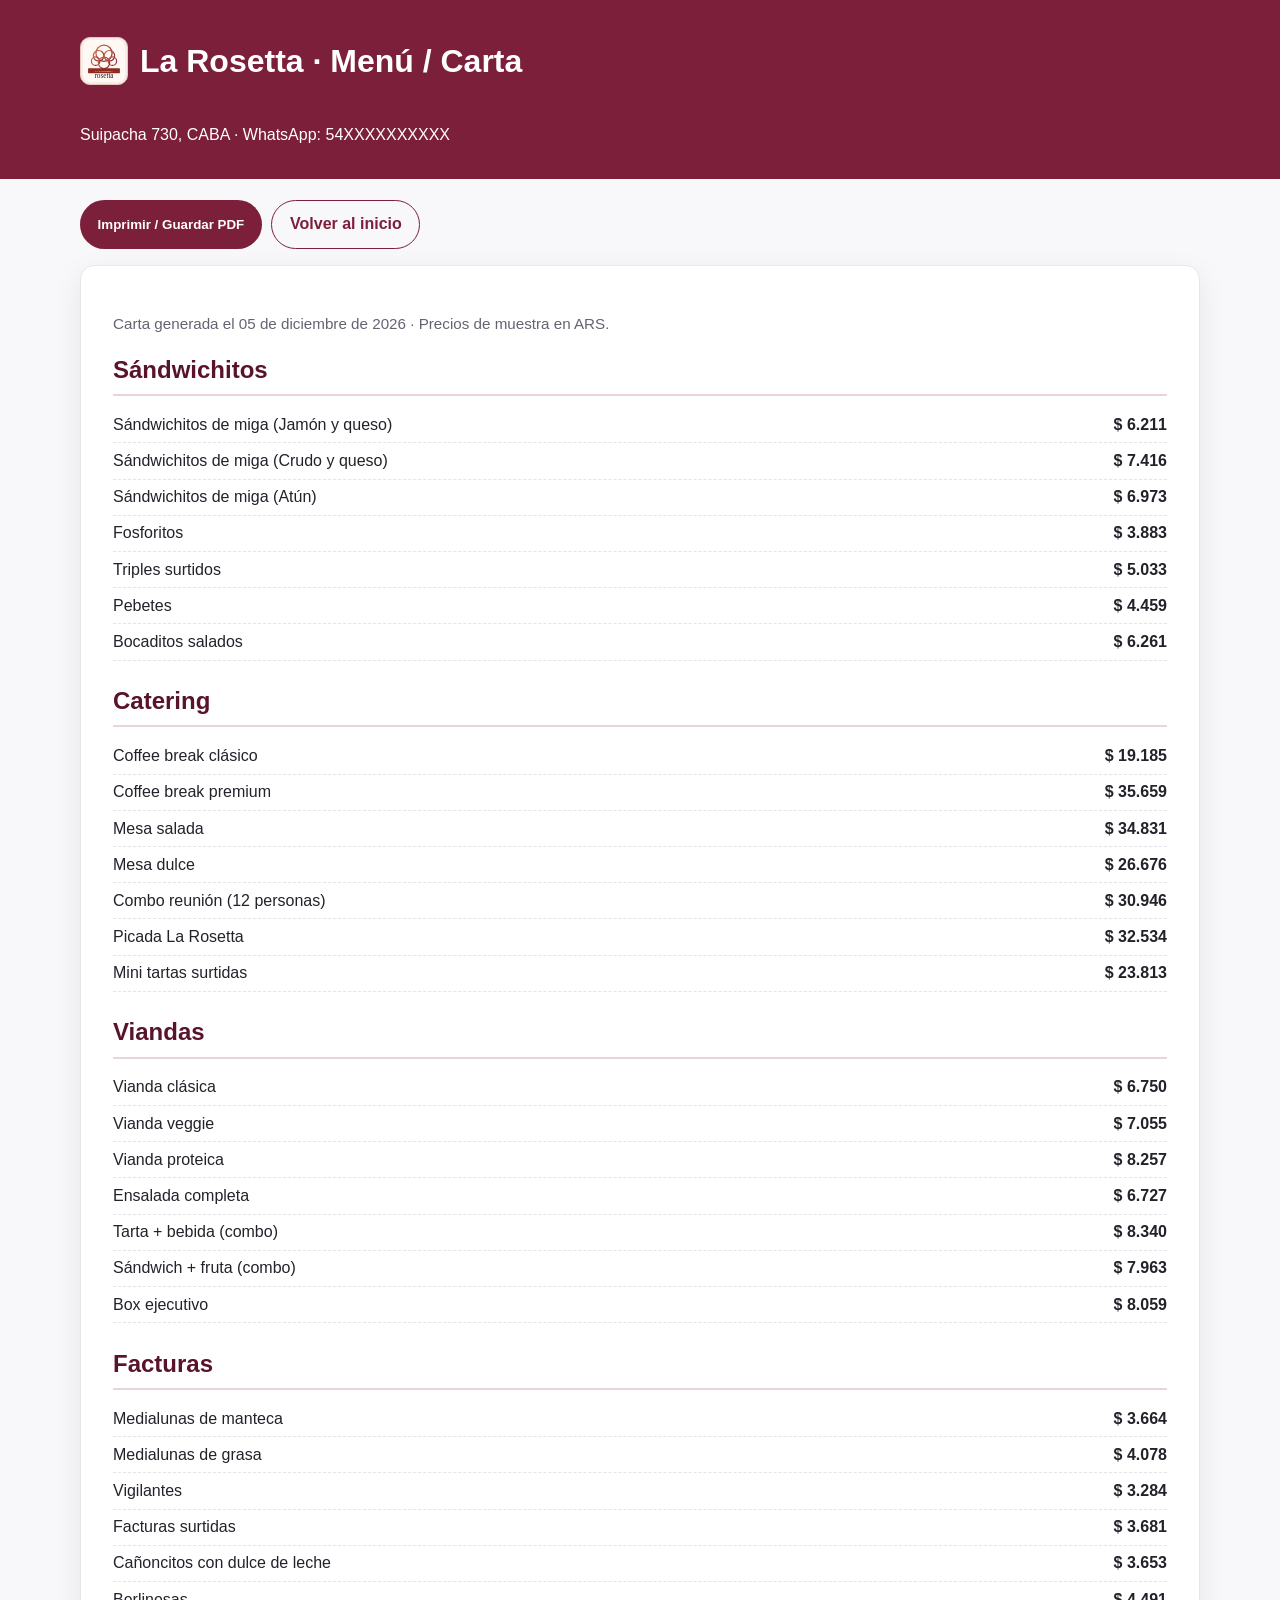
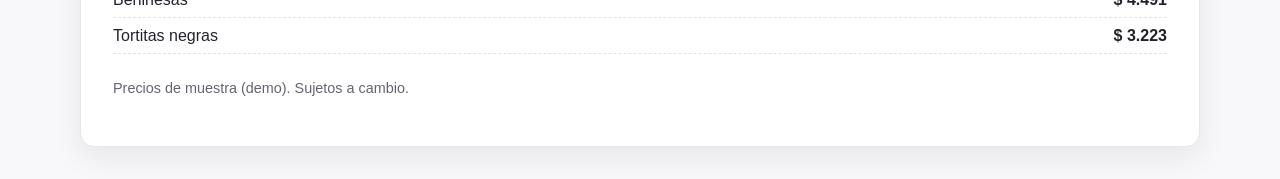
==== menu.html @ 27c0cc7e "Agregar logo oficial en cabecera y reforzar visibilidad de imágenes" ====
<!doctype html>
<html lang="es">
  <head>
    <meta charset="UTF-8" />
    <meta name="viewport" content="width=device-width, initial-scale=1.0" />
    <title>La Rosetta | Menú Imprimible</title>
    <link rel="stylesheet" href="css/styles.css" />
  </head>
  <body class="print-page">
    <header class="print-header">
      <div class="container">
        <div class="print-brand">
          <img class="logo-mark logo-mark-print" data-official-logo="true" alt="Logo oficial de La Rosetta" />
          <h1>La Rosetta · Menú / Carta</h1>
        </div>
        <p>Suipacha 730, CABA · WhatsApp: <span id="waText">54XXXXXXXXXX</span></p>
      </div>
    </header>

    <main class="print-main">
      <div class="container">
        <div class="print-tools">
          <button id="printBtn" class="btn btn-secondary" type="button">Imprimir / Guardar PDF</button>
          <a href="index.html" class="btn btn-tertiary">Volver al inicio</a>
        </div>

        <article class="menu-sheet">
          <p class="menu-meta">
            Carta generada el <span id="menuGeneratedAt"></span> · Precios de muestra en ARS.
          </p>
          <div id="menuContent"></div>
          <p class="menu-footer-note">Precios de muestra (demo). Sujetos a cambio.</p>
        </article>
      </div>
    </main>

    <script src="js/app.js" defer></script>
  </body>
</html>
---- css/styles.css ----
:root {
  --bordo: #7b1f3a;
  --bordo-oscuro: #5a142a;
  --blanco: #ffffff;
  --gris-fondo: #f6f6f8;
  --gris-borde: #e6e6eb;
  --texto: #24212a;
  --texto-suave: #676271;
  --acento: #c48a2f;
  --sombra: 0 10px 30px rgba(31, 14, 21, 0.08);
  --radius: 16px;
}

* {
  box-sizing: border-box;
}

html {
  scroll-behavior: smooth;
}

body {
  margin: 0;
  font-family: "Inter", "Segoe UI", Roboto, Helvetica, Arial, sans-serif;
  color: var(--texto);
  background: var(--gris-fondo);
  line-height: 1.5;
}

img {
  max-width: 100%;
  display: block;
}

a {
  color: inherit;
}

.container {
  width: min(1120px, 92vw);
  margin-inline: auto;
}

.section {
  padding: 3.5rem 0;
}

.section-title {
  margin: 0 0 0.7rem;
  font-size: clamp(1.6rem, 3vw, 2.2rem);
}

.section-intro {
  margin: 0;
  color: var(--texto-suave);
  max-width: 68ch;
}

.site-header {
  position: sticky;
  top: 0;
  z-index: 30;
  background: rgba(123, 31, 58, 0.96);
  backdrop-filter: blur(8px);
  color: var(--blanco);
  border-bottom: 1px solid rgba(255, 255, 255, 0.12);
}

.header-inner {
  min-height: 72px;
  display: flex;
  align-items: center;
  justify-content: space-between;
  gap: 1rem;
}

.logo {
  text-decoration: none;
  font-size: 1.35rem;
  font-weight: 800;
  letter-spacing: 0.5px;
}


.logo {
  display: inline-flex;
  align-items: center;
  gap: 0.55rem;
}

.logo-mark {
  width: 48px;
  height: 48px;
  border-radius: 10px;
  background: rgba(255, 255, 255, 0.08);
  border: 1px solid rgba(255, 255, 255, 0.2);
  object-fit: contain;
  padding: 2px;
}

.logo-mark-print {
  background: #f8ece8;
  border-color: #e6c7bc;
}

.logo-text {
  display: inline-block;
}

.print-brand {
  display: flex;
  align-items: center;
  gap: 0.75rem;
}
.nav {
  display: none;
}

.nav-list {
  list-style: none;
  display: flex;
  gap: 1rem;
  margin: 0;
  padding: 0;
}

.nav-list a {
  text-decoration: none;
  padding: 0.45rem 0.6rem;
  border-radius: 8px;
}

.nav-list a:hover,
.nav-list a:focus-visible {
  background: rgba(255, 255, 255, 0.17);
}

.btn {
  display: inline-flex;
  align-items: center;
  justify-content: center;
  gap: 0.45rem;
  border: none;
  border-radius: 999px;
  padding: 0.72rem 1.1rem;
  font-weight: 700;
  text-decoration: none;
  cursor: pointer;
  transition: transform 0.2s ease, background-color 0.2s ease;
}

.btn:hover,
.btn:focus-visible {
  transform: translateY(-1px);
}

.btn-primary {
  background: var(--blanco);
  color: var(--bordo);
}

.btn-secondary {
  background: var(--bordo);
  color: var(--blanco);
}

.btn-tertiary {
  background: transparent;
  color: var(--bordo);
  border: 1px solid var(--bordo);
}

.btn:focus-visible,
.input:focus-visible,
.filter-chip:focus-visible {
  outline: 3px solid var(--acento);
  outline-offset: 2px;
}

.hero {
  background: linear-gradient(to bottom, rgba(20, 8, 13, 0.72), rgba(20, 8, 13, 0.35)),
    url("https://loremflickr.com/1800/1100/bakery,pastry?lock=200") center/cover no-repeat;
  color: var(--blanco);
}

.hero-inner {
  padding: 5.2rem 0 4.2rem;
}

.hero h1 {
  font-size: clamp(2rem, 6vw, 3.35rem);
  margin-bottom: 0.8rem;
  line-height: 1.15;
  max-width: 18ch;
}

.hero p {
  max-width: 60ch;
  margin: 0 0 1.4rem;
}

.hero-actions {
  display: flex;
  flex-wrap: wrap;
  gap: 0.8rem;
}

.grid {
  display: grid;
  gap: 1rem;
}

.highlight-grid,
.catalog-grid,
.gallery-grid {
  grid-template-columns: 1fr;
}

.card {
  background: var(--blanco);
  border: 1px solid var(--gris-borde);
  border-radius: var(--radius);
  box-shadow: var(--sombra);
  overflow: hidden;
}

.card-body {
  padding: 1rem;
}

.card-image {
  width: 100%;
  aspect-ratio: 4 / 3;
  object-fit: cover;
}

.card h3 {
  margin: 0 0 0.45rem;
  font-size: 1.1rem;
}

.card p {
  margin: 0 0 0.9rem;
  color: var(--texto-suave);
}

.tags {
  display: flex;
  gap: 0.4rem;
  flex-wrap: wrap;
  margin-bottom: 1rem;
}

.tag {
  padding: 0.2rem 0.5rem;
  font-size: 0.8rem;
  border-radius: 999px;
  background: #f8ecf1;
  color: var(--bordo);
  border: 1px solid #f0dae3;
}

.price-row {
  display: flex;
  align-items: center;
  justify-content: space-between;
  gap: 0.8rem;
}

.price {
  font-size: 1.2rem;
  font-weight: 800;
  color: var(--bordo-oscuro);
}

.catalog-controls {
  display: grid;
  gap: 0.8rem;
  margin: 1.3rem 0 1rem;
}

.filter-chips {
  display: flex;
  flex-wrap: wrap;
  gap: 0.5rem;
}

.filter-chip {
  padding: 0.5rem 0.85rem;
  border-radius: 999px;
  border: 1px solid var(--gris-borde);
  background: var(--blanco);
  cursor: pointer;
  font-weight: 600;
}

.filter-chip.active {
  background: var(--bordo);
  color: var(--blanco);
  border-color: var(--bordo);
}

.input {
  width: 100%;
  border: 1px solid var(--gris-borde);
  border-radius: 10px;
  padding: 0.7rem 0.8rem;
  font: inherit;
}

.notice {
  color: var(--texto-suave);
  font-size: 0.93rem;
}

.split {
  display: grid;
  gap: 1rem;
}

.info-box {
  background: var(--blanco);
  border: 1px solid var(--gris-borde);
  border-radius: var(--radius);
  padding: 1rem;
}

.steps {
  padding-left: 1.2rem;
  margin: 0;
}

.gallery-item figure {
  margin: 0;
}

.gallery-item figcaption {
  padding: 0.65rem 0.8rem;
  font-size: 0.9rem;
  background: var(--blanco);
}

.contact-grid {
  display: grid;
  gap: 1rem;
}

.contact-card,
.map-card {
  background: var(--blanco);
  border: 1px solid var(--gris-borde);
  border-radius: var(--radius);
  padding: 1rem;
}

.map-placeholder {
  border-radius: 12px;
  border: 1px dashed var(--gris-borde);
  padding: 1.2rem;
  color: var(--texto-suave);
}

.footer {
  background: #1d1a22;
  color: #e8e6ee;
  padding: 2rem 0;
}

.footer-row {
  display: flex;
  flex-direction: column;
  gap: 1rem;
}

.footer-note {
  color: #c9c3d3;
  font-size: 0.95rem;
}

/* Menú imprimible */
.print-page {
  background: #f8f8fb;
}

.print-header {
  background: var(--bordo);
  color: var(--blanco);
  padding: 1rem 0;
}

.print-main {
  padding: 1.3rem 0 2rem;
}

.menu-sheet {
  background: var(--blanco);
  border: 1px solid var(--gris-borde);
  border-radius: 14px;
  box-shadow: var(--sombra);
  padding: 1.3rem;
}

.menu-meta {
  color: var(--texto-suave);
  font-size: 0.95rem;
  margin-bottom: 1rem;
}

.menu-category {
  margin-bottom: 1.4rem;
  break-inside: avoid;
}

.menu-category h2 {
  border-bottom: 2px solid #ead3dc;
  padding-bottom: 0.4rem;
  margin: 0 0 0.7rem;
  color: var(--bordo-oscuro);
}

.menu-list {
  list-style: none;
  padding: 0;
  margin: 0;
}

.menu-list li {
  display: flex;
  justify-content: space-between;
  gap: 1rem;
  padding: 0.35rem 0;
  border-bottom: 1px dashed #e5e2ea;
}

.menu-footer-note {
  margin-top: 1.5rem;
  color: var(--texto-suave);
  font-size: 0.9rem;
}

.print-tools {
  display: flex;
  gap: 0.6rem;
  margin-bottom: 1rem;
}

@media (min-width: 760px) {
  .nav {
    display: block;
  }

  .highlight-grid {
    grid-template-columns: repeat(3, minmax(0, 1fr));
  }

  .catalog-grid {
    grid-template-columns: repeat(2, minmax(0, 1fr));
  }

  .gallery-grid {
    grid-template-columns: repeat(4, minmax(0, 1fr));
  }

  .split {
    grid-template-columns: 1.2fr 1fr;
  }

  .contact-grid {
    grid-template-columns: 1fr 1fr;
  }

  .footer-row {
    flex-direction: row;
    justify-content: space-between;
    align-items: center;
  }

  .menu-sheet {
    padding: 2rem;
  }
}

@media (min-width: 980px) {
  .catalog-grid {
    grid-template-columns: repeat(3, minmax(0, 1fr));
  }

  .catalog-controls {
    grid-template-columns: 1fr auto auto;
    align-items: center;
  }
}

@page {
  size: A4;
  margin: 14mm;
}

@media print {
  body {
    background: #fff;
    color: #111;
  }

  .site-header,
  .hero,
  .footer,
  .print-tools,
  .no-print {
    display: none !important;
  }

  .menu-sheet {
    box-shadow: none;
    border: none;
    border-radius: 0;
    padding: 0;
  }

  .print-header {
    background: #fff;
    color: #111;
    border-bottom: 2px solid #333;
    padding: 0 0 0.6rem;
    margin-bottom: 0.8rem;
  }

  .menu-category {
    break-inside: avoid;
    page-break-inside: avoid;
  }
}
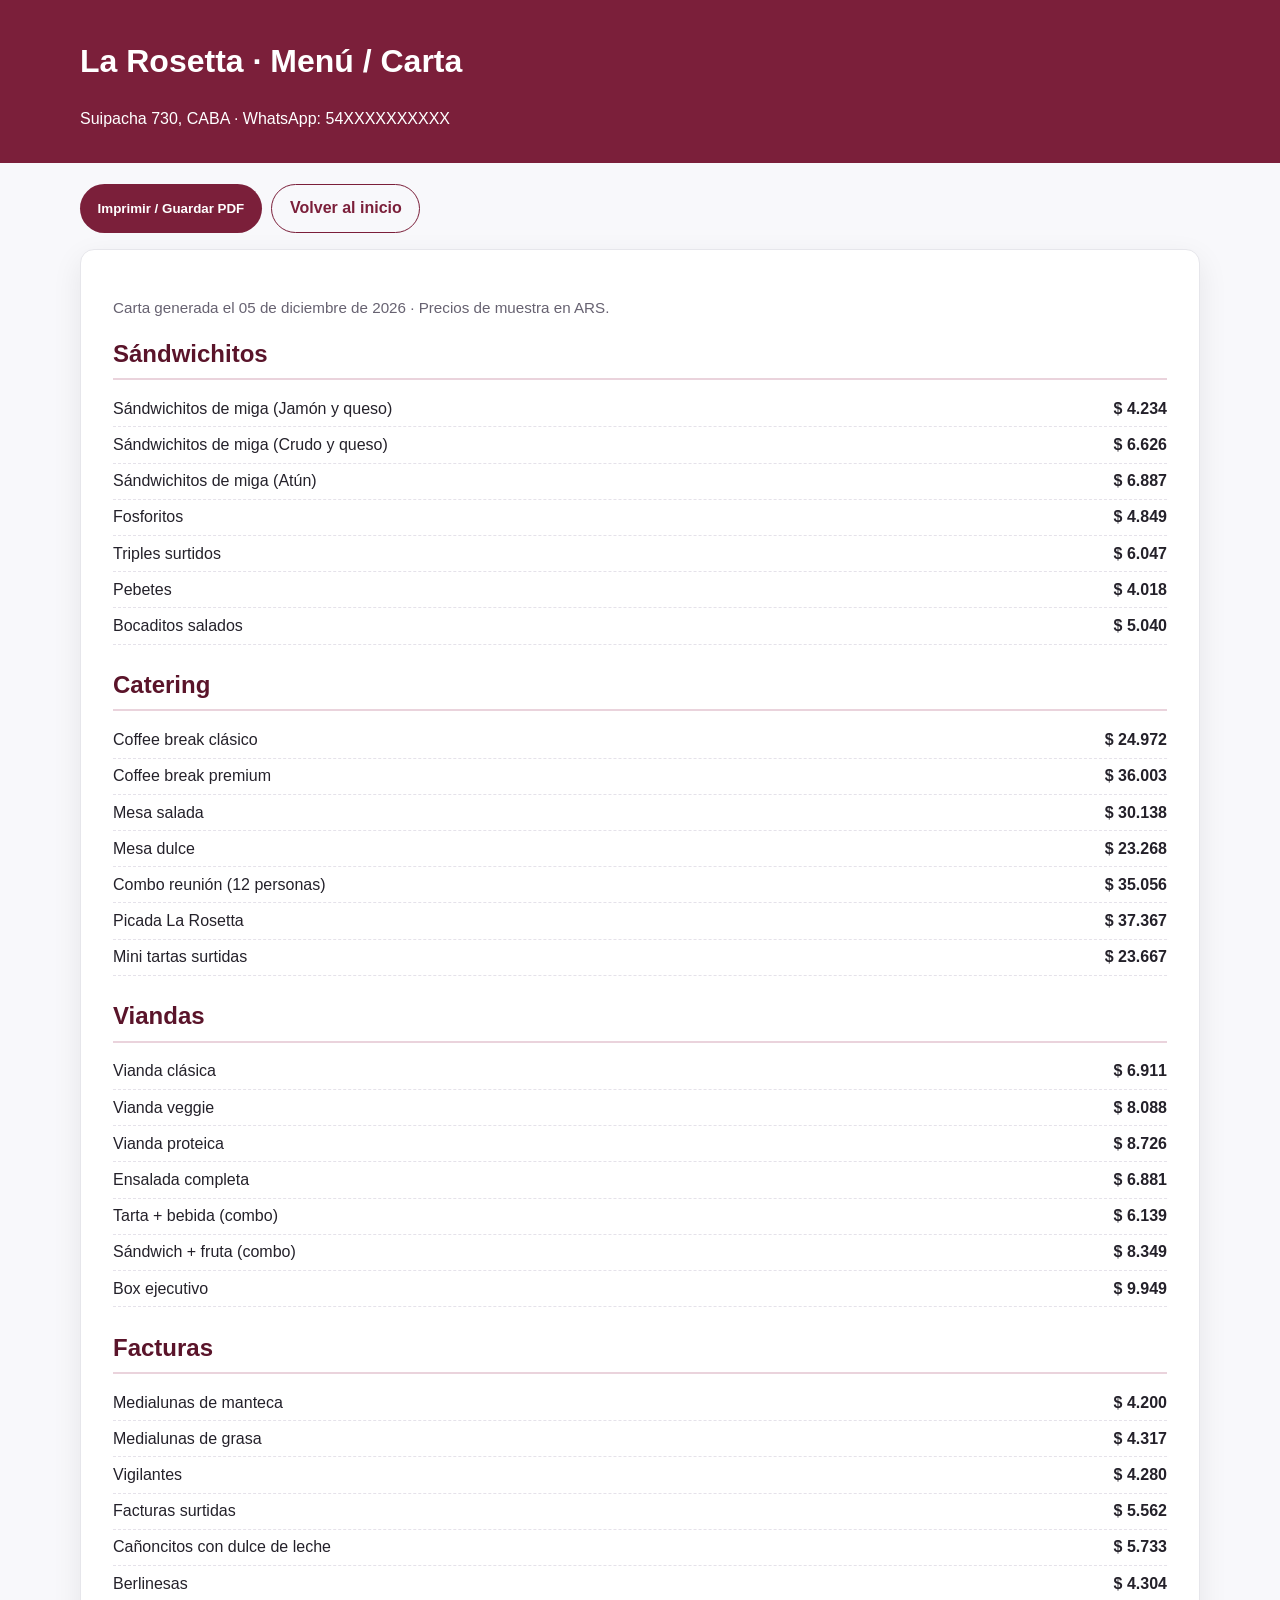
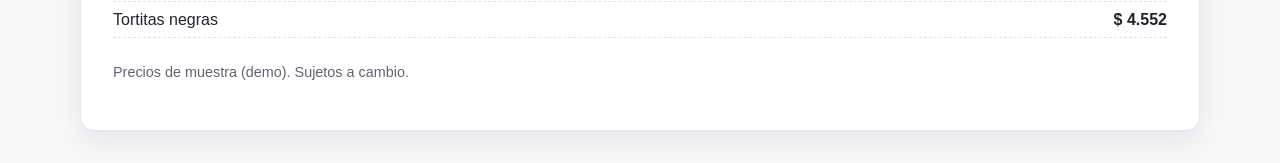
==== commit f776a43a: "Merge branch 'main' into codex/create-static-website-for-la-rosetta-qomp0w" ====
--- a/menu.html
+++ b/menu.html
@@ -9,10 +9,7 @@
   <body class="print-page">
     <header class="print-header">
       <div class="container">
-        <div class="print-brand">
-          <img class="logo-mark logo-mark-print" data-official-logo="true" alt="Logo oficial de La Rosetta" />
-          <h1>La Rosetta · Menú / Carta</h1>
-        </div>
+        <h1>La Rosetta · Menú / Carta</h1>
         <p>Suipacha 730, CABA · WhatsApp: <span id="waText">54XXXXXXXXXX</span></p>
       </div>
     </header>
--- a/css/styles.css
+++ b/css/styles.css
@@ -81,37 +81,6 @@
   letter-spacing: 0.5px;
 }
 
-
-.logo {
-  display: inline-flex;
-  align-items: center;
-  gap: 0.55rem;
-}
-
-.logo-mark {
-  width: 48px;
-  height: 48px;
-  border-radius: 10px;
-  background: rgba(255, 255, 255, 0.08);
-  border: 1px solid rgba(255, 255, 255, 0.2);
-  object-fit: contain;
-  padding: 2px;
-}
-
-.logo-mark-print {
-  background: #f8ece8;
-  border-color: #e6c7bc;
-}
-
-.logo-text {
-  display: inline-block;
-}
-
-.print-brand {
-  display: flex;
-  align-items: center;
-  gap: 0.75rem;
-}
 .nav {
   display: none;
 }
@@ -179,7 +148,8 @@
 
 .hero {
   background: linear-gradient(to bottom, rgba(20, 8, 13, 0.72), rgba(20, 8, 13, 0.35)),
-    url("https://loremflickr.com/1800/1100/bakery,pastry?lock=200") center/cover no-repeat;
+    url("https://images.unsplash.com/photo-1517433670267-08bbd4be890f?auto=format&fit=crop&w=1800&q=80") center/cover no-repeat;
+    url("https://source.unsplash.com/featured/?bakery,pastry") center/cover no-repeat;
   color: var(--blanco);
 }
 
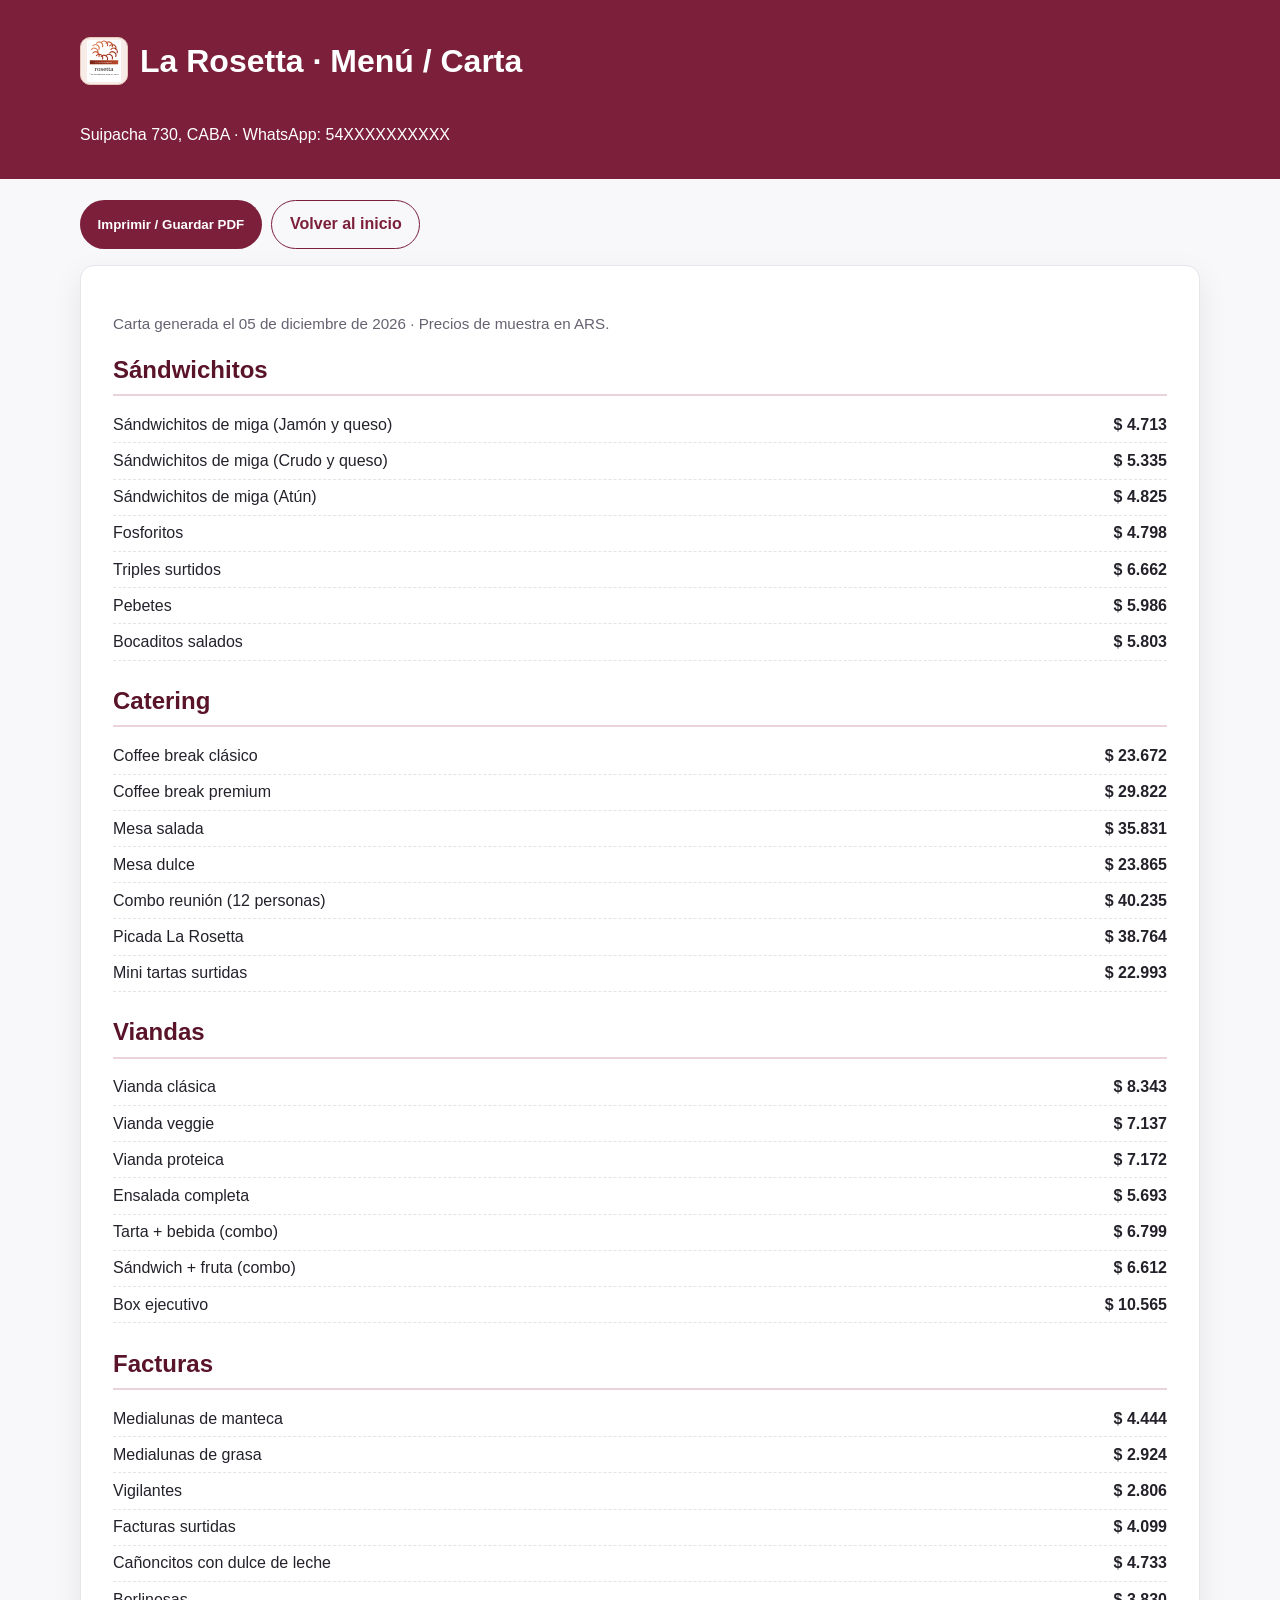
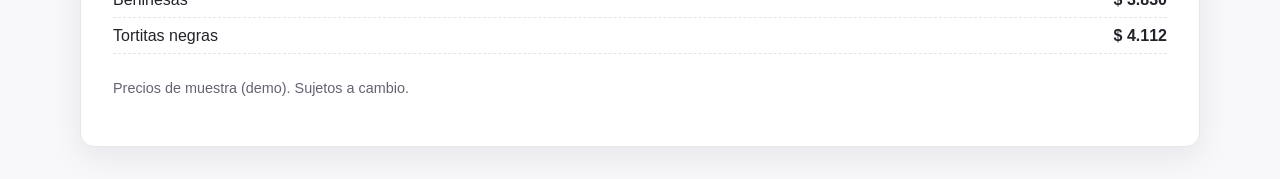
==== commit eb58e8d3: "Restaurar logo oficial en secciones clave y corregir imágenes del catálogo" ====
--- a/menu.html
+++ b/menu.html
@@ -9,7 +9,10 @@
   <body class="print-page">
     <header class="print-header">
       <div class="container">
-        <h1>La Rosetta · Menú / Carta</h1>
+        <div class="print-brand">
+          <img class="logo-mark logo-mark-print" data-official-logo="true" alt="Logo oficial de La Rosetta" />
+          <h1>La Rosetta · Menú / Carta</h1>
+        </div>
         <p>Suipacha 730, CABA · WhatsApp: <span id="waText">54XXXXXXXXXX</span></p>
       </div>
     </header>
--- a/css/styles.css
+++ b/css/styles.css
@@ -81,6 +81,37 @@
   letter-spacing: 0.5px;
 }
 
+
+.logo {
+  display: inline-flex;
+  align-items: center;
+  gap: 0.55rem;
+}
+
+.logo-mark {
+  width: 48px;
+  height: 48px;
+  border-radius: 10px;
+  background: rgba(255, 255, 255, 0.08);
+  border: 1px solid rgba(255, 255, 255, 0.2);
+  object-fit: contain;
+  padding: 2px;
+}
+
+.logo-mark-print {
+  background: #f8ece8;
+  border-color: #e6c7bc;
+}
+
+.logo-text {
+  display: inline-block;
+}
+
+.print-brand {
+  display: flex;
+  align-items: center;
+  gap: 0.75rem;
+}
 .nav {
   display: none;
 }
@@ -148,13 +179,20 @@
 
 .hero {
   background: linear-gradient(to bottom, rgba(20, 8, 13, 0.72), rgba(20, 8, 13, 0.35)),
-    url("https://images.unsplash.com/photo-1517433670267-08bbd4be890f?auto=format&fit=crop&w=1800&q=80") center/cover no-repeat;
-    url("https://source.unsplash.com/featured/?bakery,pastry") center/cover no-repeat;
+    url("https://images.unsplash.com/photo-1509440159596-0249088772ff?auto=format&fit=crop&w=1800&q=80") center/cover no-repeat;
   color: var(--blanco);
 }
 
 .hero-inner {
   padding: 5.2rem 0 4.2rem;
+}
+
+.hero-logo {
+  width: clamp(96px, 20vw, 150px);
+  height: auto;
+  object-fit: contain;
+  margin-bottom: 1rem;
+  filter: drop-shadow(0 8px 22px rgba(0, 0, 0, 0.35));
 }
 
 .hero h1 {
@@ -347,6 +385,19 @@
   font-size: 0.95rem;
 }
 
+.footer-brand {
+  display: inline-flex;
+  align-items: center;
+  gap: 0.65rem;
+}
+
+.footer-brand .logo-mark {
+  width: 40px;
+  height: 40px;
+  background: #fff;
+  border-color: rgba(255, 255, 255, 0.5);
+}
+
 /* Menú imprimible */
 .print-page {
   background: #f8f8fb;
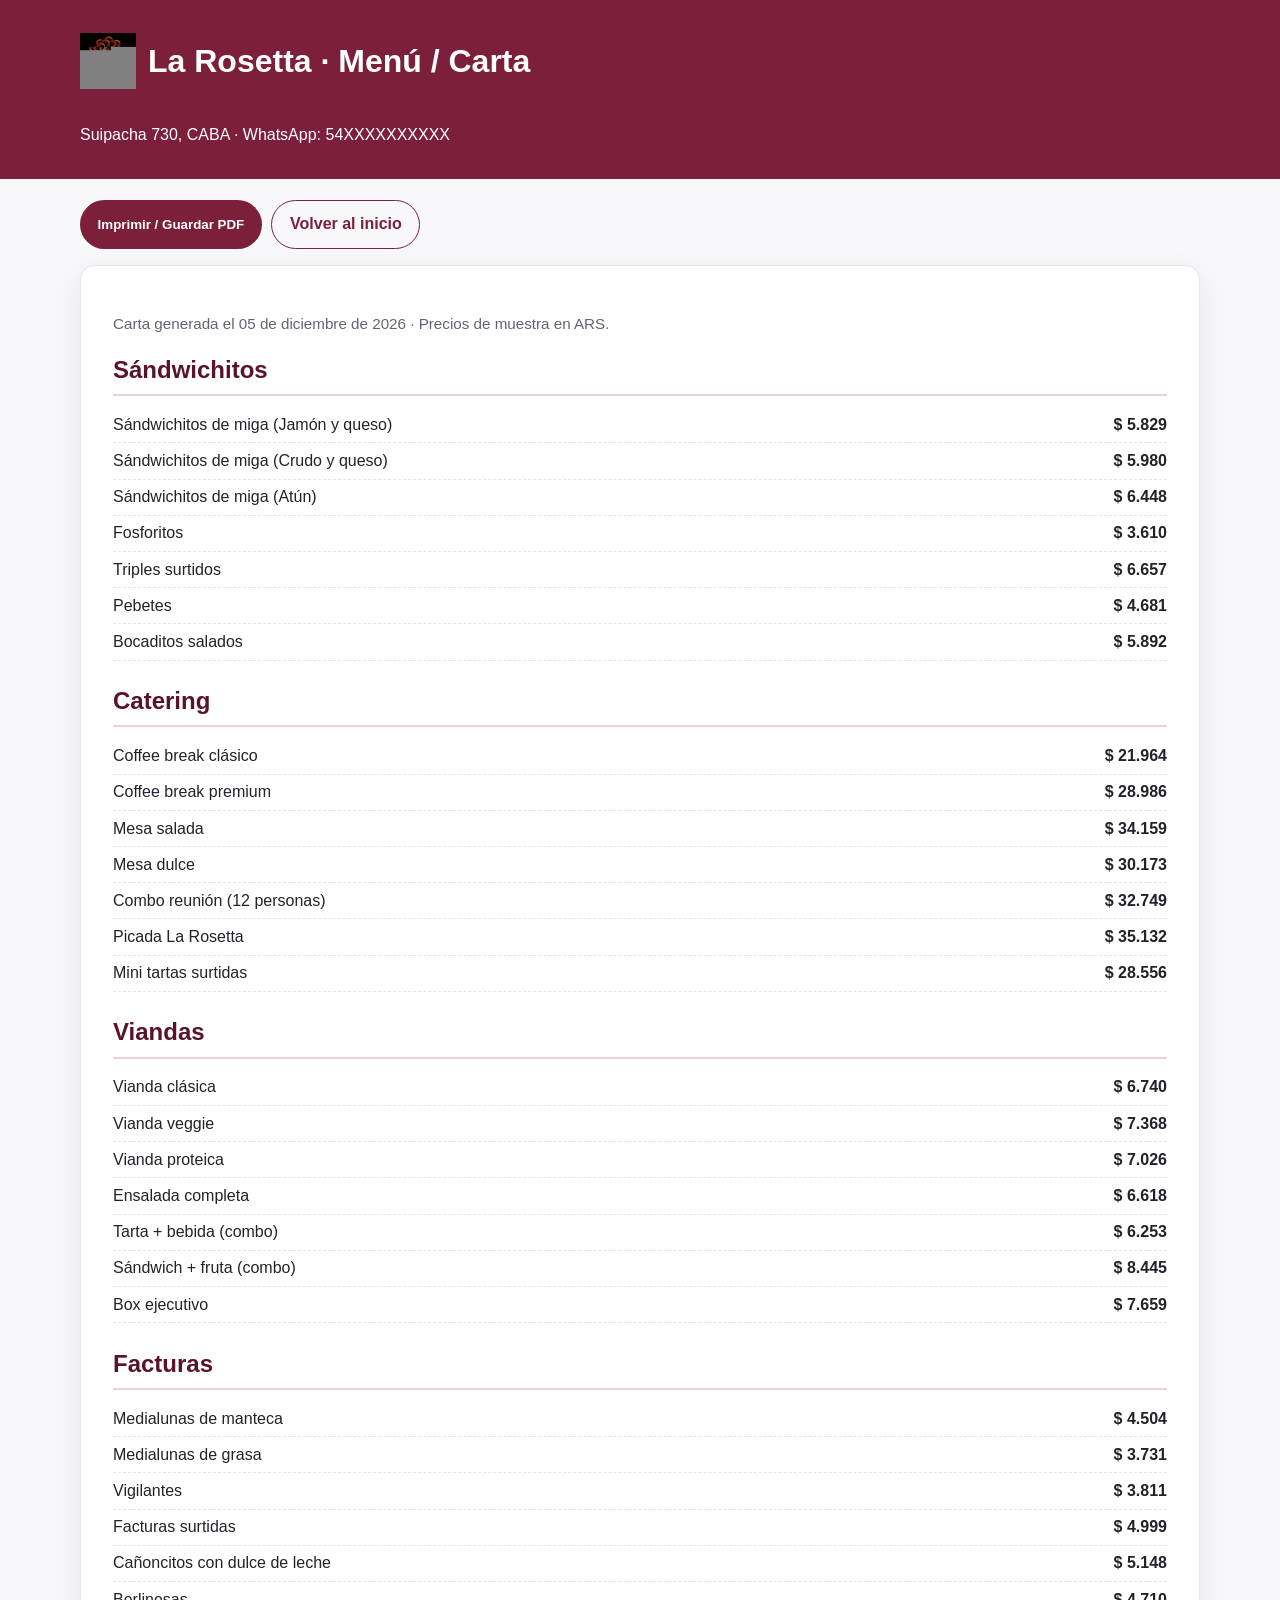
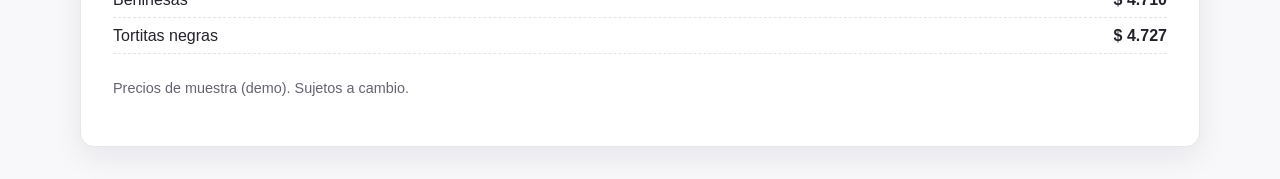
==== commit 4b52ca12: "Bust app script cache for logo update" ====
--- a/menu.html
+++ b/menu.html
@@ -34,6 +34,6 @@
       </div>
     </main>
 
-    <script src="js/app.js" defer></script>
+    <script src="js/app.js?v=logo-original" defer></script>
   </body>
 </html>
--- a/css/styles.css
+++ b/css/styles.css
@@ -89,18 +89,17 @@
 }
 
 .logo-mark {
-  width: 48px;
-  height: 48px;
-  border-radius: 10px;
-  background: rgba(255, 255, 255, 0.08);
-  border: 1px solid rgba(255, 255, 255, 0.2);
+  width: 56px;
+  height: 56px;
   object-fit: contain;
-  padding: 2px;
+  background: transparent;
+  border: 0;
+  padding: 0;
 }
 
 .logo-mark-print {
-  background: #f8ece8;
-  border-color: #e6c7bc;
+  background: transparent;
+  border: 0;
 }
 
 .logo-text {
@@ -392,10 +391,8 @@
 }
 
 .footer-brand .logo-mark {
-  width: 40px;
-  height: 40px;
-  background: #fff;
-  border-color: rgba(255, 255, 255, 0.5);
+  width: 46px;
+  height: 46px;
 }
 
 /* Menú imprimible */
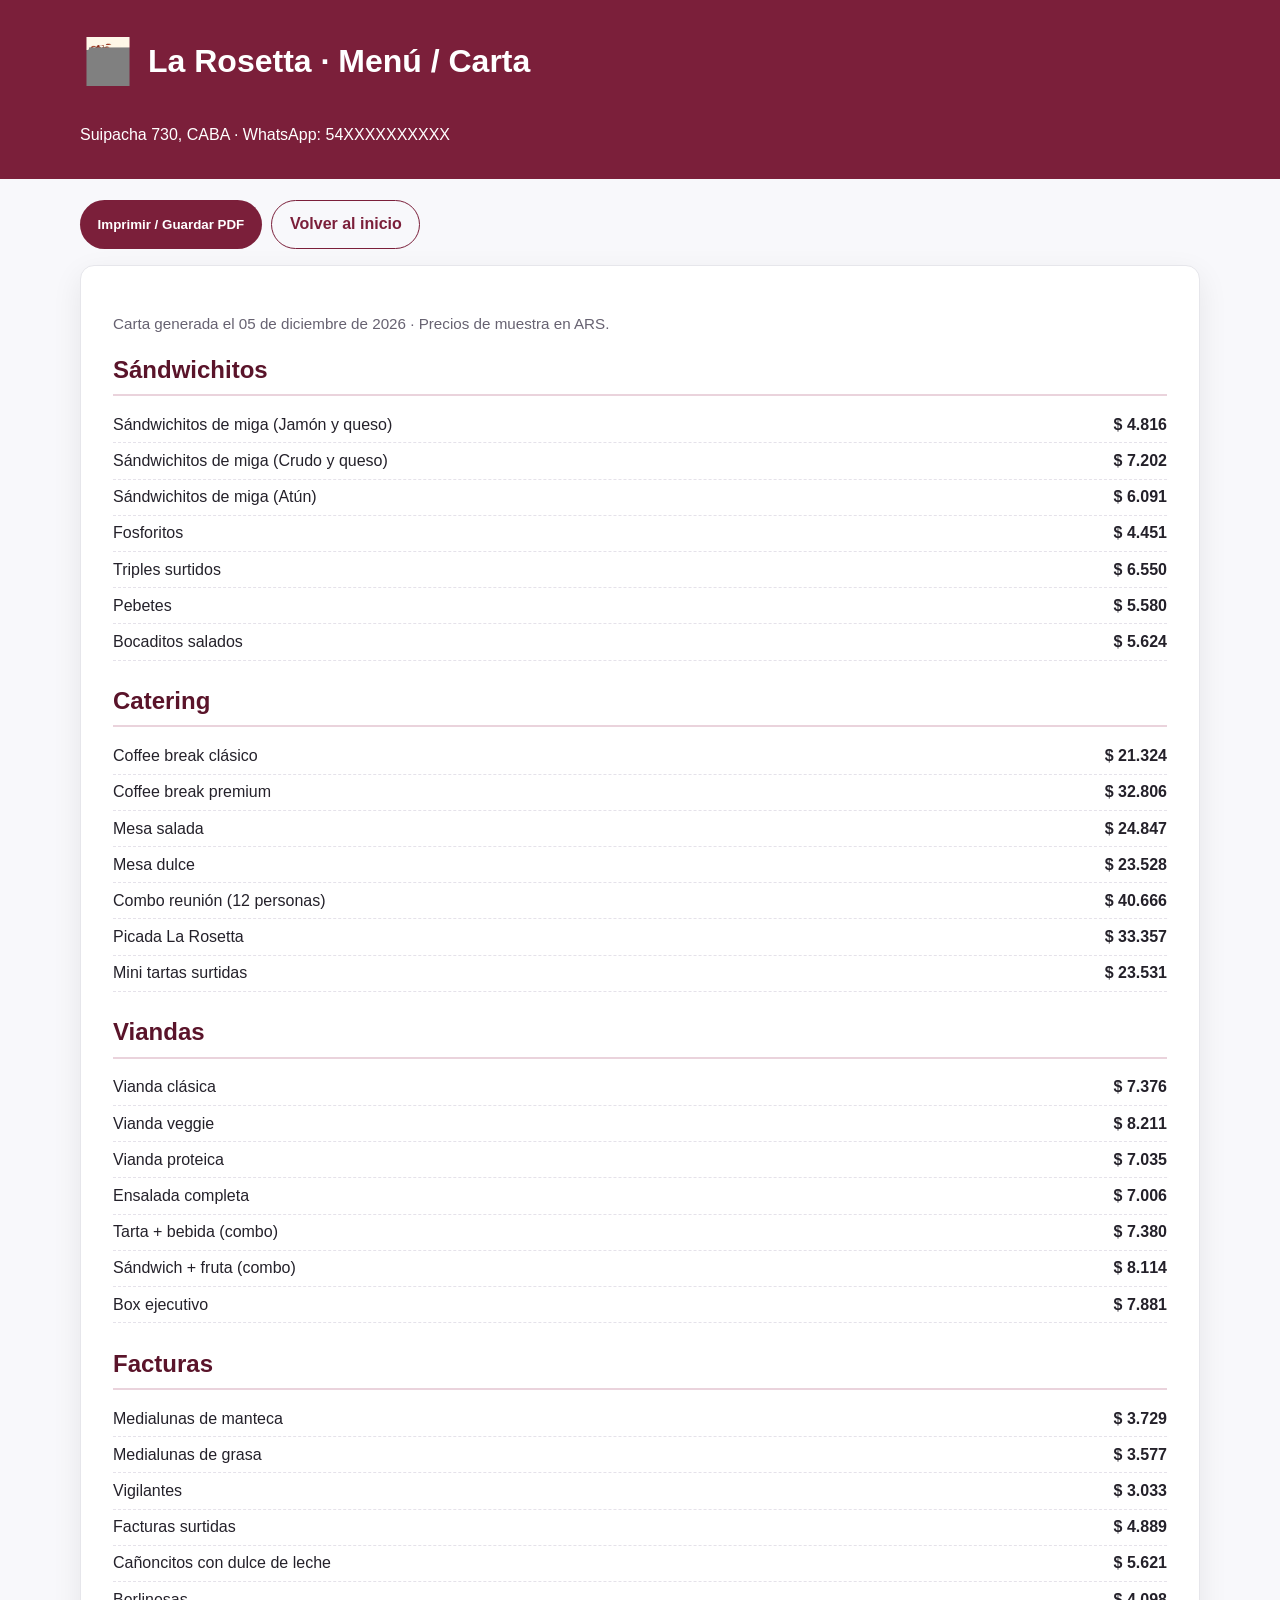
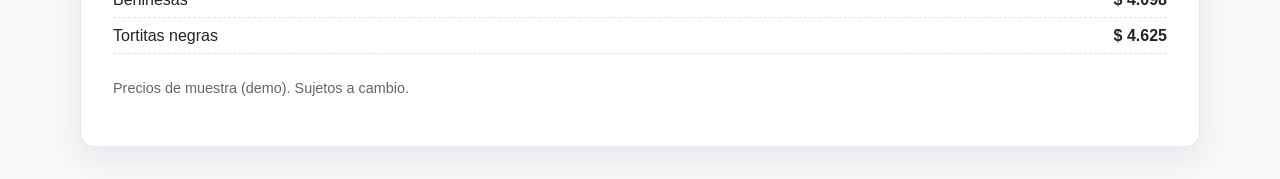
==== commit 53944cf1: "Refresh menu app cache for clean logo" ====
--- a/menu.html
+++ b/menu.html
@@ -34,6 +34,6 @@
       </div>
     </main>
 
-    <script src="js/app.js?v=logo-original" defer></script>
+    <script src="js/app.js?v=clean-logo" defer></script>
   </body>
 </html>
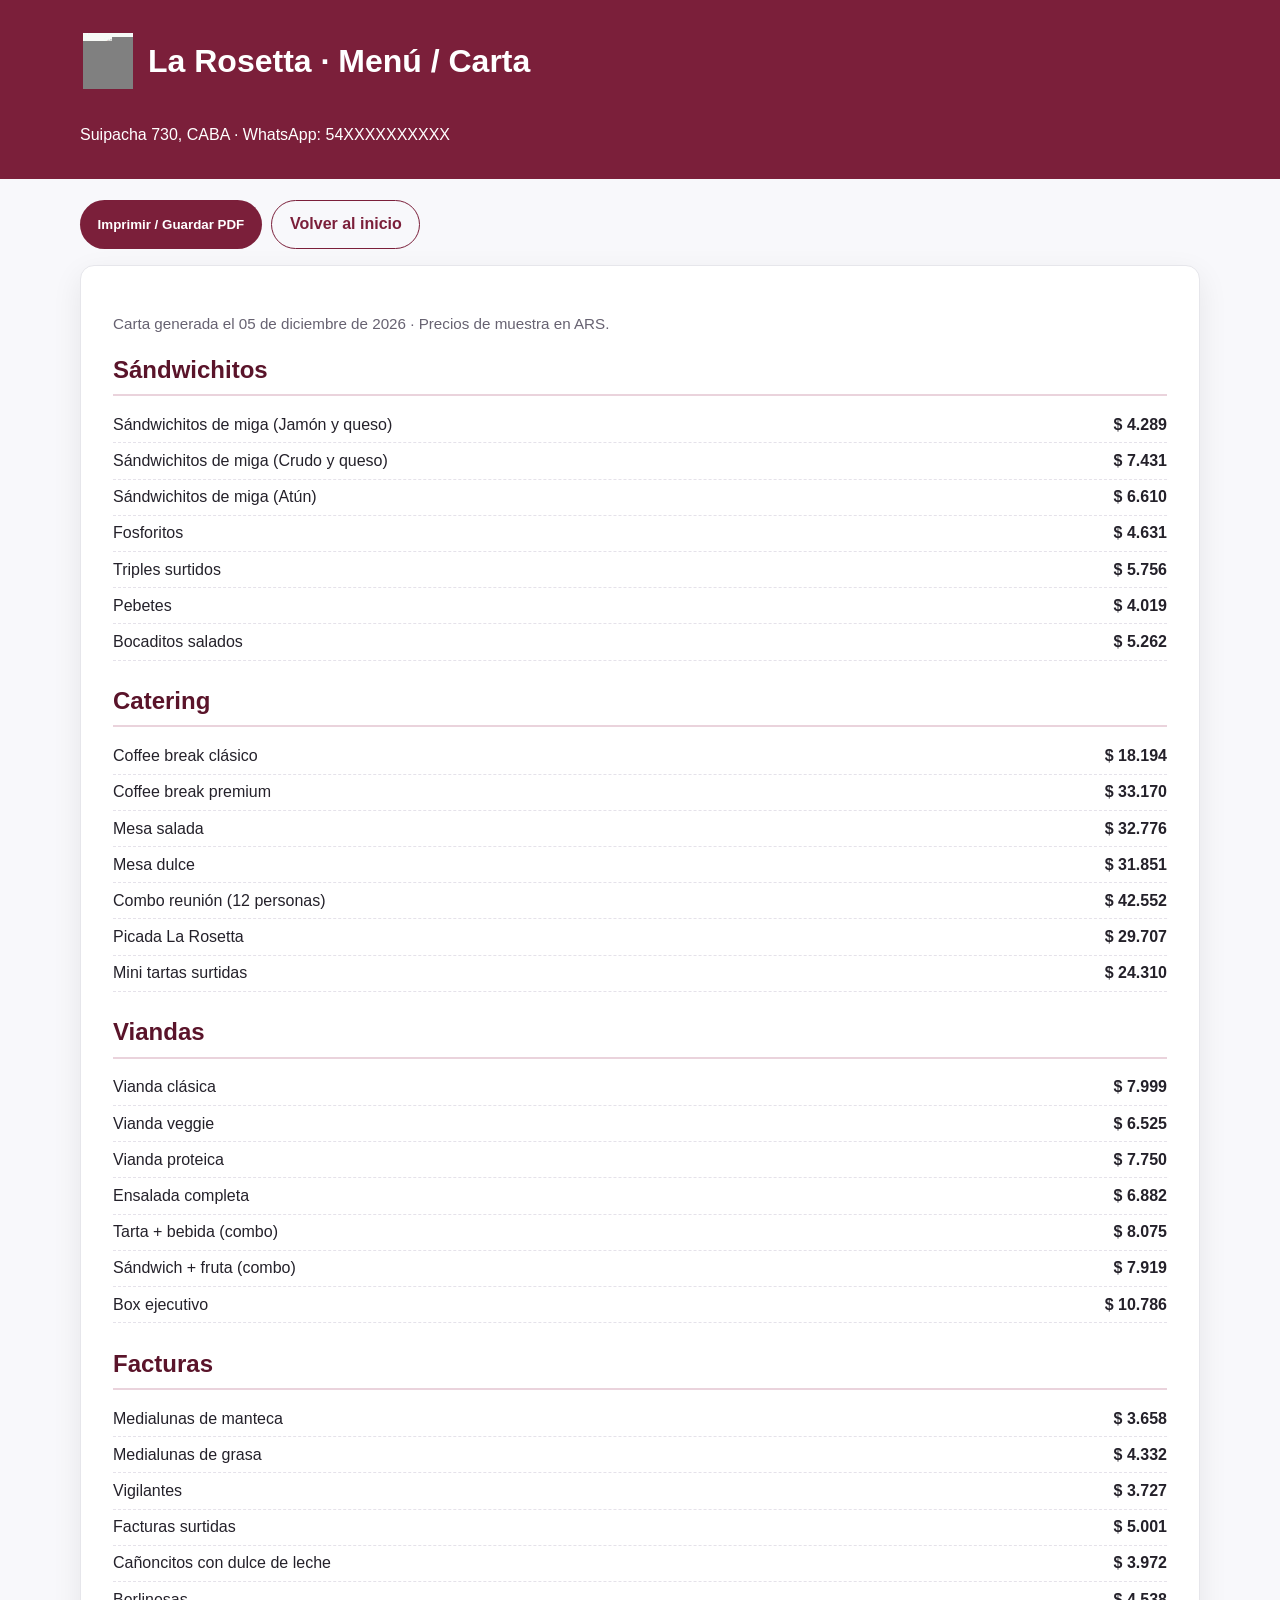
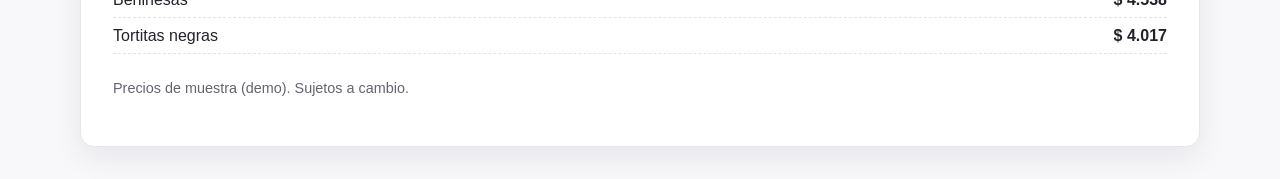
==== commit 877fd38f: "Refresh menu cache for direct logo" ====
--- a/menu.html
+++ b/menu.html
@@ -34,6 +34,6 @@
       </div>
     </main>
 
-    <script src="js/app.js?v=clean-logo" defer></script>
+    <script src="js/app.js?v=direct-logo" defer></script>
   </body>
 </html>
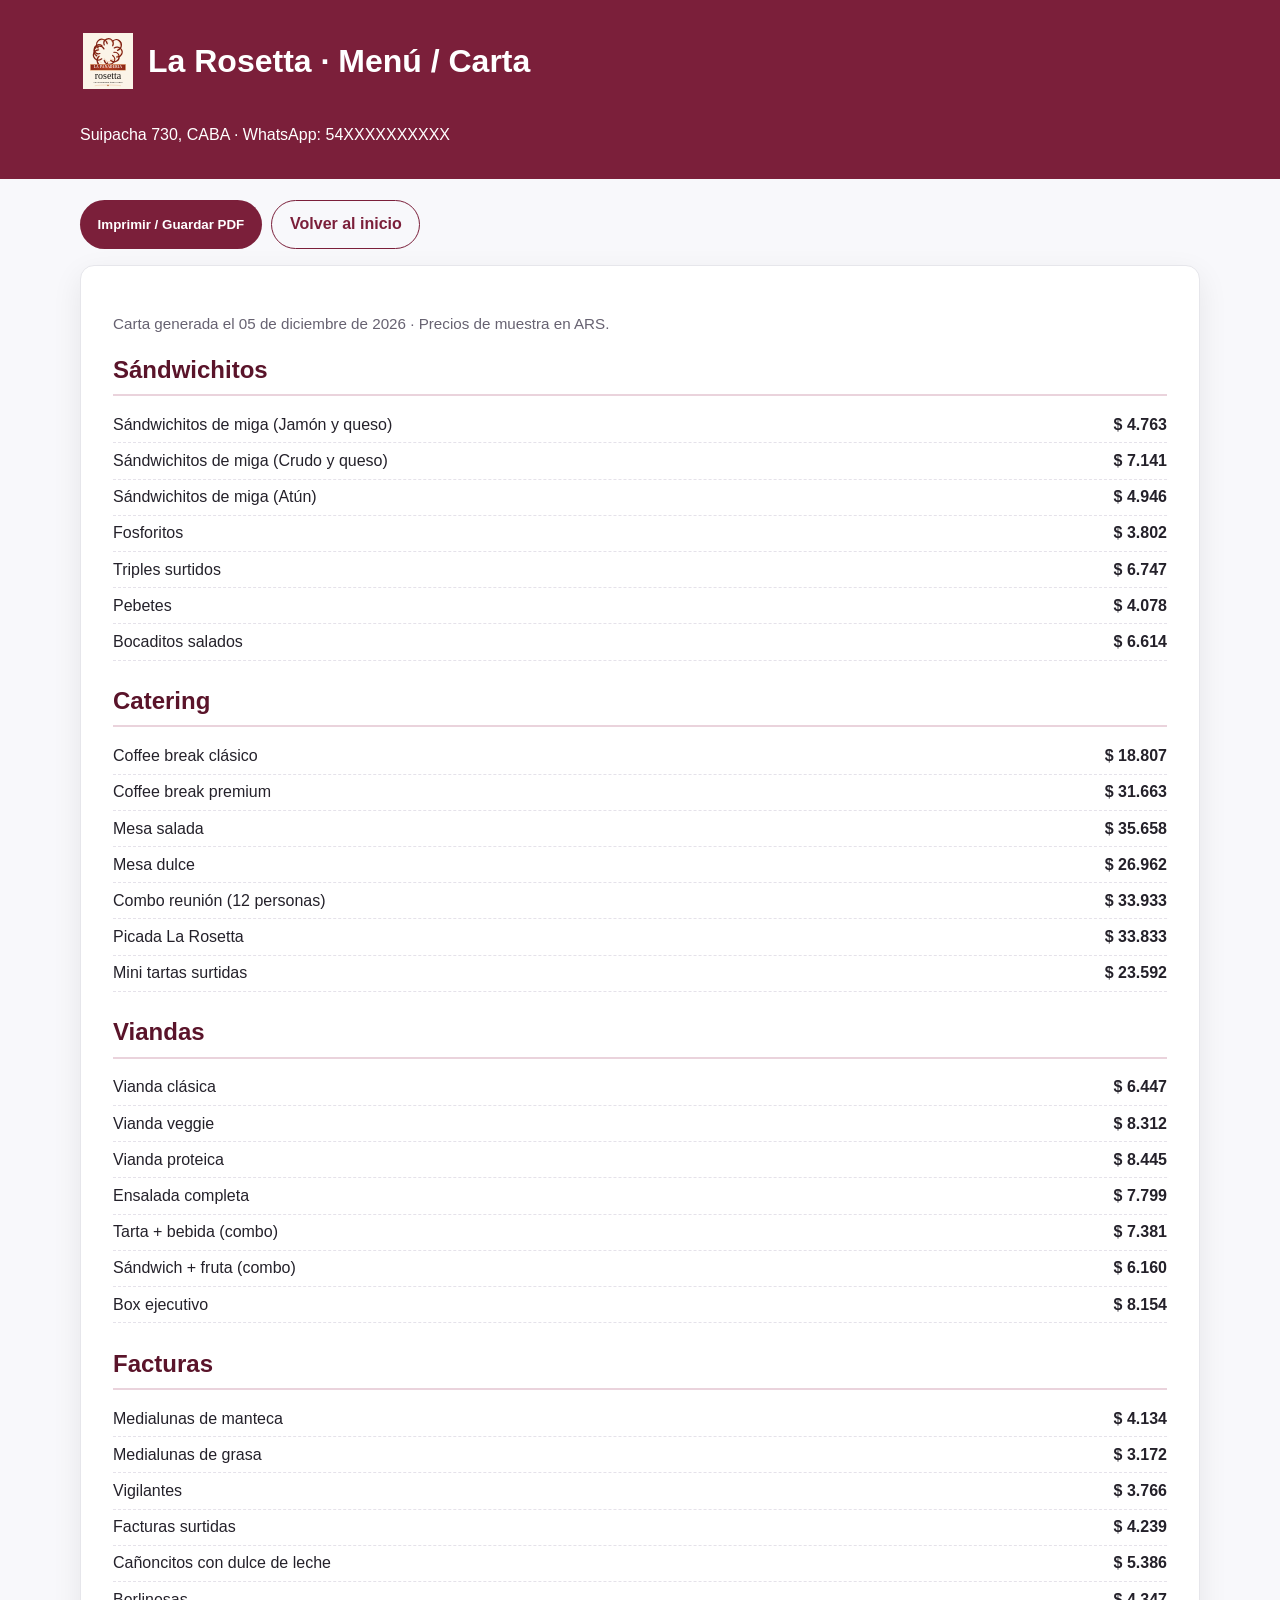
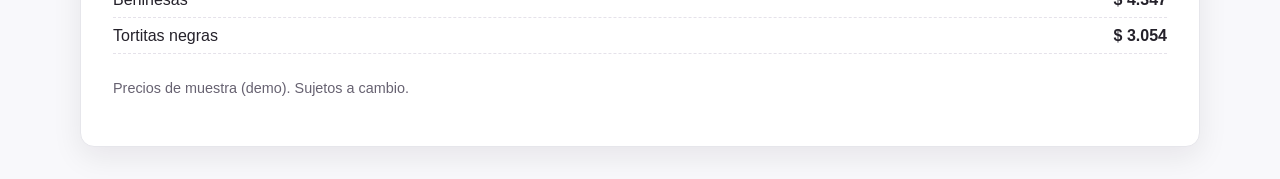
==== commit d80741b7: "Refresh menu cache for vector logo" ====
--- a/menu.html
+++ b/menu.html
@@ -34,6 +34,6 @@
       </div>
     </main>
 
-    <script src="js/app.js?v=direct-logo" defer></script>
+    <script src="js/app.js?v=vector-logo" defer></script>
   </body>
 </html>
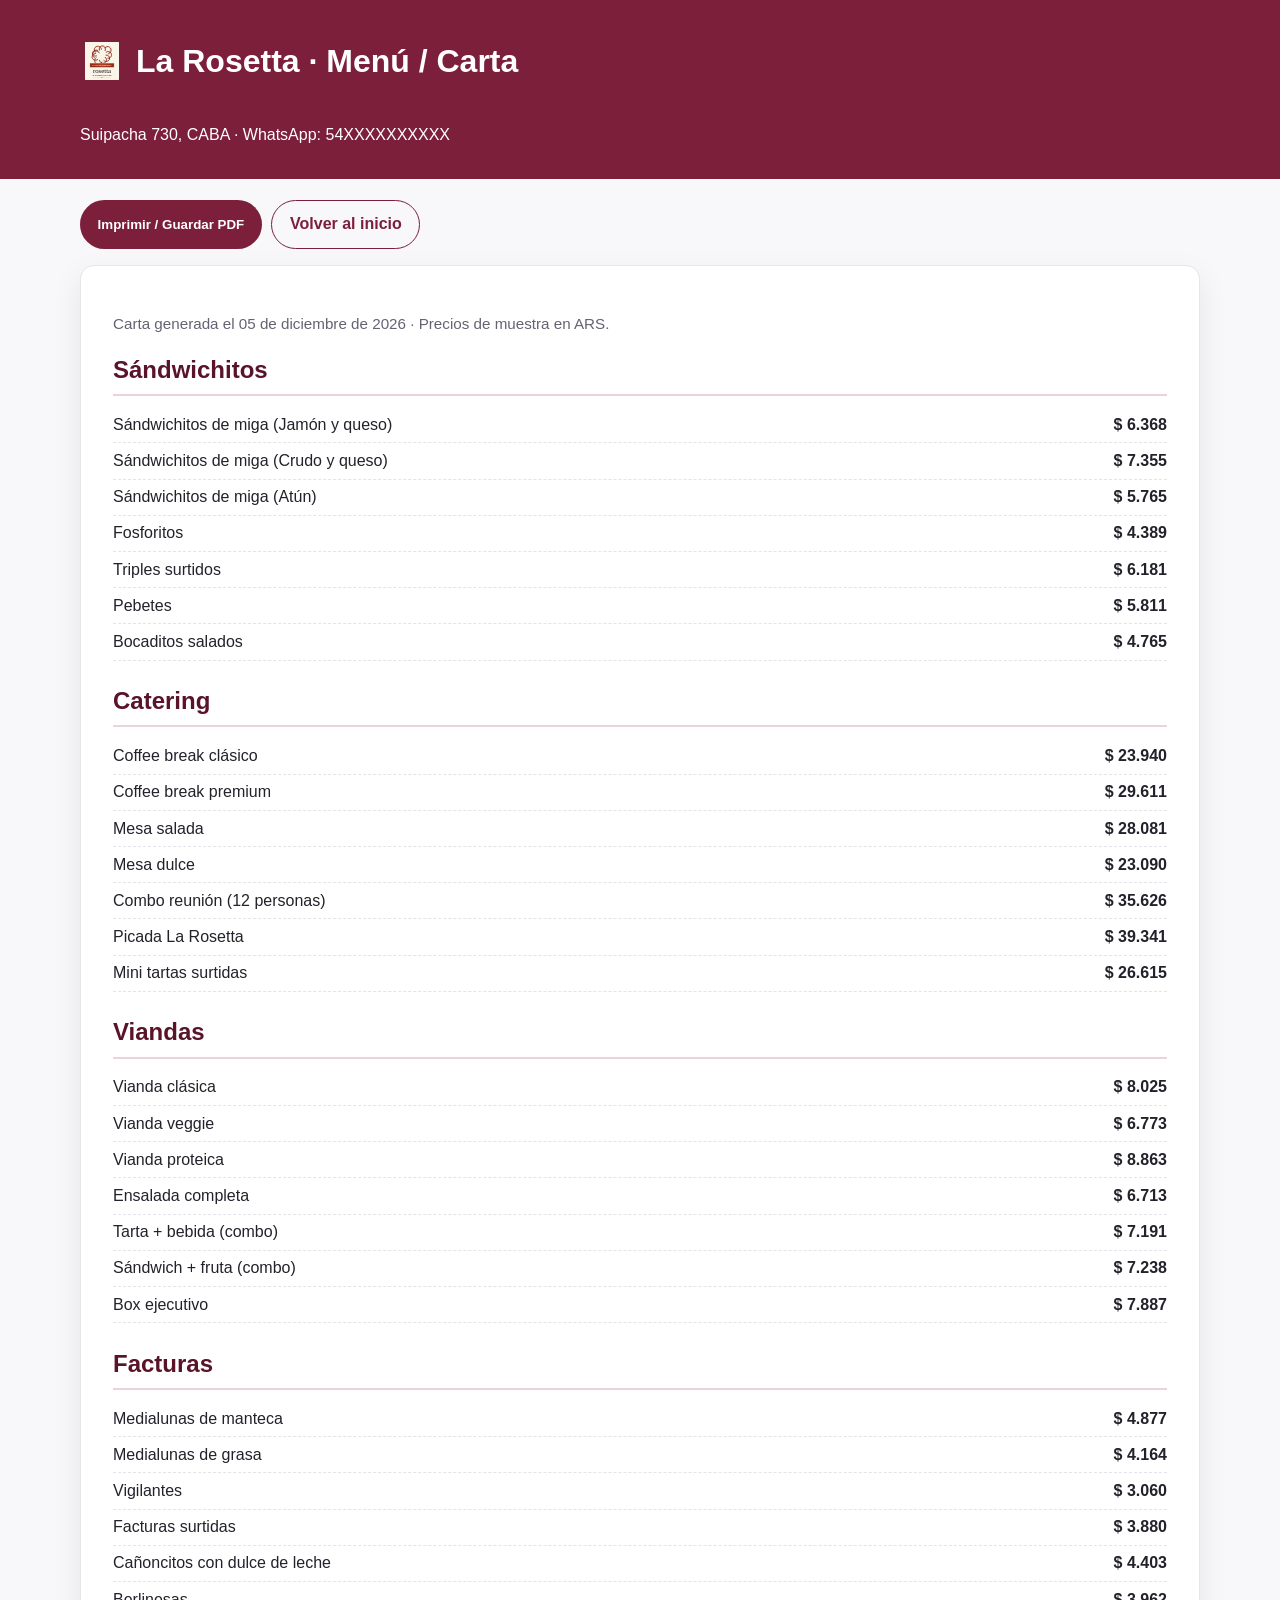
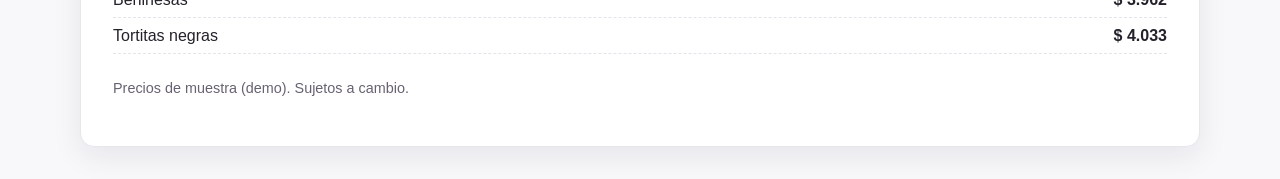
==== commit 3dde8534: "Bust cache for logo layout styles" ====
--- a/menu.html
+++ b/menu.html
@@ -4,7 +4,7 @@
     <meta charset="UTF-8" />
     <meta name="viewport" content="width=device-width, initial-scale=1.0" />
     <title>La Rosetta | Menú Imprimible</title>
-    <link rel="stylesheet" href="css/styles.css" />
+    <link rel="stylesheet" href="css/styles.css?v=logo-layout" />
   </head>
   <body class="print-page">
     <header class="print-header">
--- a/css/styles.css
+++ b/css/styles.css
@@ -67,7 +67,7 @@
 }
 
 .header-inner {
-  min-height: 72px;
+  min-height: 64px;
   display: flex;
   align-items: center;
   justify-content: space-between;
@@ -89,12 +89,13 @@
 }
 
 .logo-mark {
-  width: 56px;
-  height: 56px;
+  width: 44px;
+  height: 44px;
   object-fit: contain;
-  background: transparent;
-  border: 0;
-  padding: 0;
+  background: #fbf4e8;
+  border: 1px solid rgba(255, 255, 255, 0.28);
+  border-radius: 6px;
+  padding: 3px;
 }
 
 .logo-mark-print {
@@ -187,11 +188,7 @@
 }
 
 .hero-logo {
-  width: clamp(96px, 20vw, 150px);
-  height: auto;
-  object-fit: contain;
-  margin-bottom: 1rem;
-  filter: drop-shadow(0 8px 22px rgba(0, 0, 0, 0.35));
+  display: none;
 }
 
 .hero h1 {
@@ -391,8 +388,8 @@
 }
 
 .footer-brand .logo-mark {
-  width: 46px;
-  height: 46px;
+  width: 40px;
+  height: 40px;
 }
 
 /* Menú imprimible */
